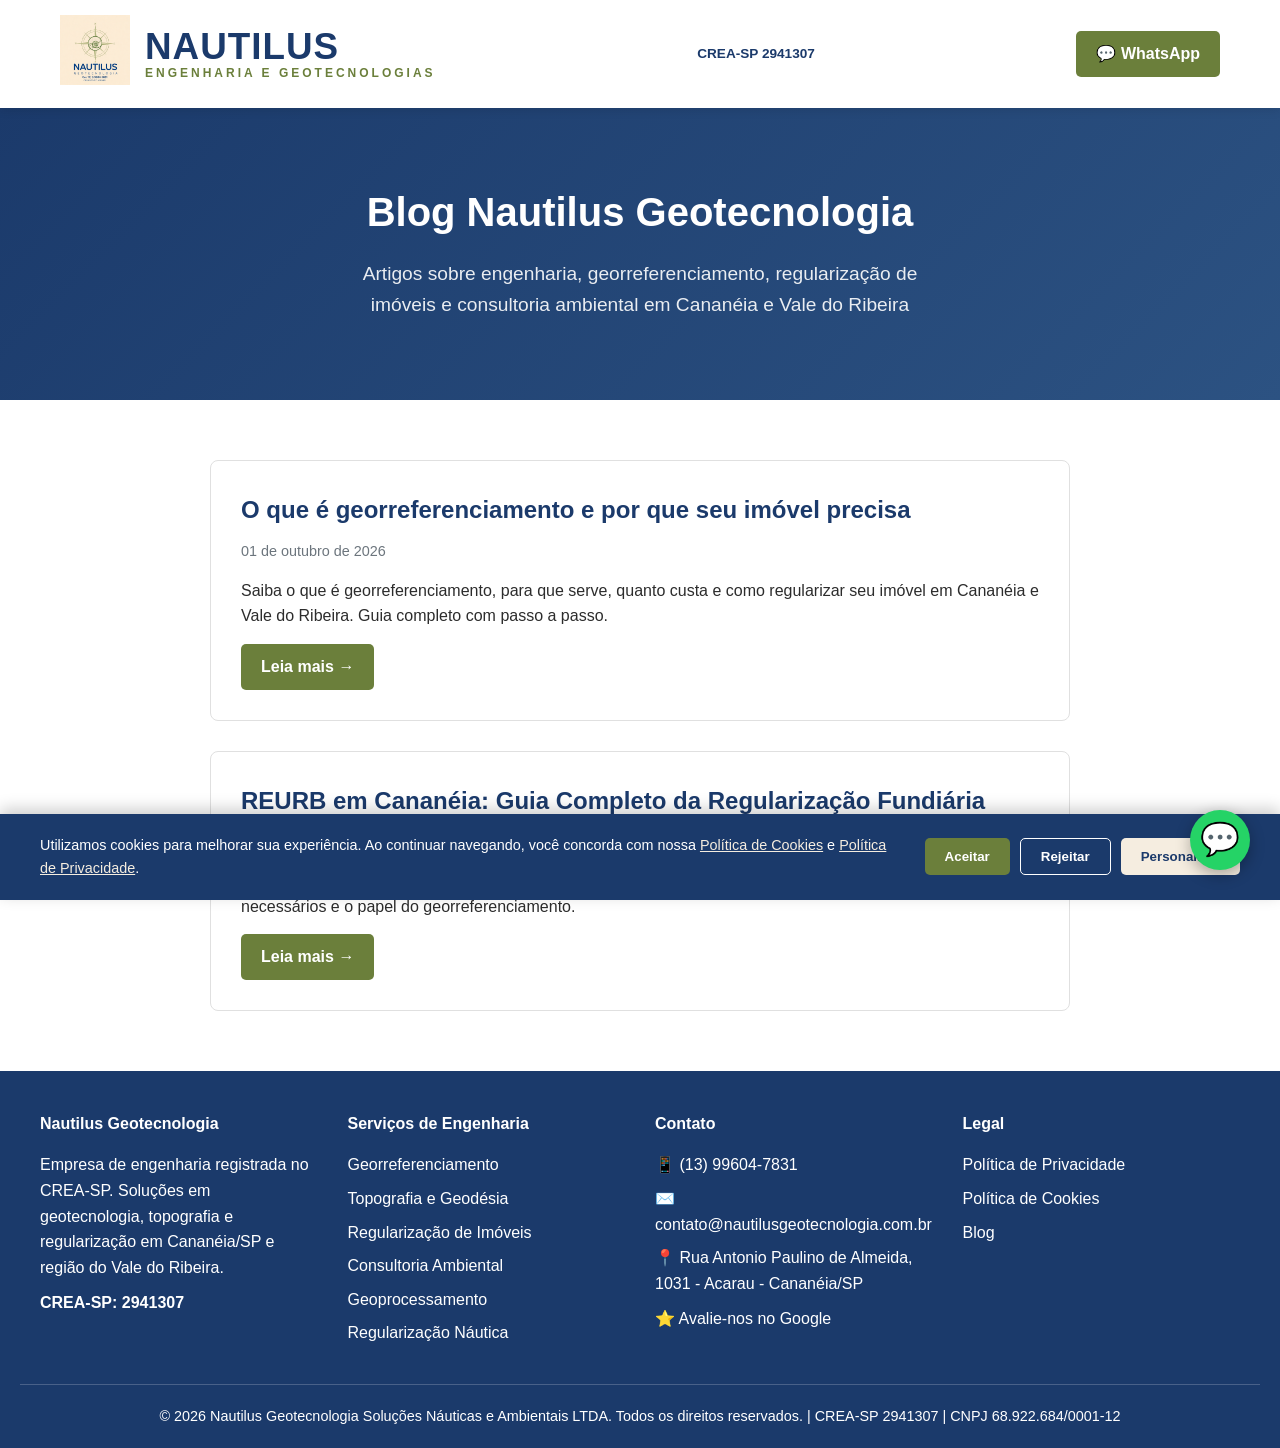
==== blog/index.html @ 3ab9cde8 "Update index.html" ====
<!DOCTYPE html>
<html lang="pt-BR">
<head>
    <meta charset="UTF-8">
    <meta name="viewport" content="width=device-width, initial-scale=1.0">
    <title>Blog | Nautilus Geotecnologia — Artigos sobre Engenharia e Geotecnologia</title>
    <meta name="description" content="Artigos sobre georreferenciamento, regularização de imóveis, topografia, engenharia ambiental e consultoria em Cananéia e Vale do Ribeira.">
    <meta name="keywords" content="blog geotecnologia, artigos engenharia, georreferenciamento, regularização de imóveis, topografia, Cananéia">
    
    <meta http-equiv="X-Content-Type-Options" content="nosniff">
    <meta name="referrer" content="strict-origin-when-cross-origin">
    <meta http-equiv="Content-Security-Policy" content="default-src 'self'; script-src 'self' 'unsafe-inline' 'unsafe-eval' https://cdn.jsdelivr.net https://script.google.com https://www.googletagmanager.com https://www.google.com https://www.google-analytics.com https://region1.google-analytics.com https://static.cloudflareinsights.com; connect-src 'self' https://script.google.com https://script.googleusercontent.com https://www.google-analytics.com https://www.google.com https://region1.google-analytics.com; style-src 'self' 'unsafe-inline' https://fonts.googleapis.com https://cdnjs.cloudflare.com; font-src 'self' https://fonts.gstatic.com https://cdnjs.cloudflare.com; img-src 'self' data: https:; frame-src https://www.google.com;">

    <meta property="og:type" content="website">
    <meta property="og:title" content="Blog | Nautilus Geotecnologia">
    <meta property="og:description" content="Artigos sobre engenharia, georreferenciamento, regularização de imóveis e consultoria ambiental.">
    <meta property="og:url" content="https://www.nautilusgeotecnologia.com.br/blog/">
    <meta property="og:image" content="https://www.nautilusgeotecnologia.com.br/logo.png">

    <meta name="twitter:card" content="summary_large_image">
    <meta name="twitter:title" content="Blog | Nautilus Geotecnologia">
    <meta name="twitter:description" content="Artigos sobre engenharia, georreferenciamento, regularização de imóveis e consultoria ambiental.">
    <meta name="twitter:image" content="https://www.nautilusgeotecnologia.com.br/logo.png">

    <link rel="canonical" href="https://www.nautilusgeotecnologia.com.br/blog/">
    <link rel="icon" type="image/png" href="/logo.png">

    <link rel="preconnect" href="https://fonts.googleapis.com">
    <link rel="preconnect" href="https://fonts.gstatic.com" crossorigin>
    <link href="https://fonts.googleapis.com/css2?family=Montserrat:wght@400;600;700;800&family=Open+Sans:wght@400;500;600&family=Playfair+Display:wght@400;600;700&display=swap" rel="stylesheet">

    <script async src="https://www.googletagmanager.com/gtag/js?id=G-JGMLBPJZ9C"></script>
    <script>
        window['ga-disable-G-JGMLBPJZ9C'] = true;
        window.dataLayer = window.dataLayer || [];
        function gtag(){dataLayer.push(arguments);}
        gtag('js', new Date());
        if (localStorage.getItem('lgpd_aceito') === 'true') {
            window['ga-disable-G-JGMLBPJZ9C'] = false;
            gtag('config', 'G-JGMLBPJZ9C');
        }
    </script>

    <link rel="stylesheet" href="/blog/style.css">
</head>
<body>

<header>
    <div class="container header-content">
        <div class="header-brand">
            <div class="logo">
                <a href="/"><img src="/logo.png" alt="Nautilus Geotecnologia - Empresa de Engenharia"></a>
            </div>
            <div class="header-brand-text">
                <span class="header-brand-name">NAUTILUS</span>
                <span class="header-brand-sub">ENGENHARIA E GEOTECNOLOGIAS</span>
            </div>
        </div>
        <div class="header-crea">CREA-SP 2941307</div>
        <a href="https://wa.me/5513996047831?text=Ol%C3%A1!%20Vim%20pelo%20site%20da%20Nautilus." class="btn-header" target="_blank" rel="noopener noreferrer">💬 WhatsApp</a>
    </div>
</header>

<section class="blog-hero">
    <h1>Blog Nautilus Geotecnologia</h1>
    <p>Artigos sobre engenharia, georreferenciamento, regularização de imóveis e consultoria ambiental em Cananéia e Vale do Ribeira</p>
</section>

<section class="blog-list">
    <article class="blog-card">
        <h2><a href="/blog/o-que-e-georreferenciamento.html">O que é georreferenciamento e por que seu imóvel precisa</a></h2>
        <time datetime="2026-10-01">01 de outubro de 2026</time>
        <p>Saiba o que é georreferenciamento, para que serve, quanto custa e como regularizar seu imóvel em Cananéia e Vale do Ribeira. Guia completo com passo a passo.</p>
        <a href="/blog/o-que-e-georreferenciamento.html" class="btn">Leia mais →</a>
    </article>
        <article class="blog-card">
        <h2><a href="/blog/reurb-regularizacao-fundiaria-cananeia.html">REURB em Cananéia: Guia Completo da Regularização Fundiária</a></h2>
        <time datetime="2026-10-02">02 de outubro de 2026</time>
        <p>Entenda o que é REURB, como funciona a regularização fundiária em Cananéia, quem tem direito, documentos necessários e o papel do georreferenciamento.</p>
        <a href="/blog/reurb-regularizacao-fundiaria-cananeia.html" class="btn">Leia mais →</a>
    </article>

</section>

<footer>
    <div class="footer-content">
        <div class="footer-col">
            <h4>Nautilus Geotecnologia</h4>
            <p>Empresa de engenharia registrada no CREA-SP. Soluções em geotecnologia, topografia e regularização em Cananéia/SP e região do Vale do Ribeira.</p>
            <p style="margin-top:10px;"><strong>CREA-SP: 2941307</strong></p>
        </div>
        <div class="footer-col">
            <h4>Serviços de Engenharia</h4>
            <a href="/#servicos">Georreferenciamento</a>
            <a href="/#servicos">Topografia e Geodésia</a>
            <a href="/#servicos">Regularização de Imóveis</a>
            <a href="/#servicos">Consultoria Ambiental</a>
            <a href="/#servicos">Geoprocessamento</a>
            <a href="/#servicos">Regularização Náutica</a>
        </div>
        <div class="footer-col">
            <h4>Contato</h4>
            <a href="https://wa.me/5513996047831" target="_blank" rel="noopener noreferrer">📱 (13) 99604-7831</a>
            <a href="mailto:contato@nautilusgeotecnologia.com.br">✉️ contato@nautilusgeotecnologia.com.br</a>
            <p>📍 Rua Antonio Paulino de Almeida, 1031 - Acarau - Cananéia/SP</p>
            <a href="https://g.page/r/CWhlUBIz4V2uEBM/review" target="_blank" rel="noopener noreferrer" style="margin-top:10px;">⭐ Avalie-nos no Google</a>
        </div>
        <div class="footer-col">
            <h4>Legal</h4>
            <a href="/politica-de-privacidade.html">Política de Privacidade</a>
            <a href="/politica-de-cookies.html">Política de Cookies</a>
            <a href="/blog/">Blog</a>
        </div>
    </div>
    <div class="footer-bottom">
        <p>&copy; 2026 Nautilus Geotecnologia Soluções Náuticas e Ambientais LTDA. Todos os direitos reservados. | CREA-SP 2941307 | CNPJ 68.922.684/0001-12</p>
    </div>
</footer>

<a href="https://wa.me/5513996047831?text=Ol%C3%A1!%20Vim%20pelo%20site." class="whatsapp-float" target="_blank" rel="noopener noreferrer" title="Fale conosco no WhatsApp">💬</a>

<div class="lgpd-banner" id="lgpdBanner">
    <div class="lgpd-content">
        <p>Utilizamos cookies para melhorar sua experiência. Ao continuar navegando, você concorda com nossa <a href="/politica-de-cookies.html" style="color:var(--bege-creme); text-decoration:underline;">Política de Cookies</a> e <a href="/politica-de-privacidade.html" style="color:var(--bege-creme); text-decoration:underline;">Política de Privacidade</a>.</p>
        <div class="lgpd-buttons">
            <button class="lgpd-btn aceitar" onclick="aceitarLGPD()">Aceitar</button>
            <button class="lgpd-btn rejeitar" onclick="rejeitarLGPD()">Rejeitar</button>
            <button class="lgpd-btn personalizar" onclick="personalizarLGPD()">Personalizar</button>
        </div>
    </div>
</div>

<script>
    function mostrarLGPD() {
        if (!localStorage.getItem('lgpd_aceito') && !localStorage.getItem('lgpd_rejeitado')) {
            document.getElementById('lgpdBanner').classList.add('show');
        }
    }
    function ativarAnalytics() {
        window['ga-disable-G-JGMLBPJZ9C'] = false;
        gtag('config', 'G-JGMLBPJZ9C');
    }
    function aceitarLGPD() {
        localStorage.setItem('lgpd_aceito', 'true');
        ativarAnalytics();
        document.getElementById('lgpdBanner').classList.remove('show');
    }
    function rejeitarLGPD() {
        localStorage.setItem('lgpd_rejeitado', 'true');
        document.getElementById('lgpdBanner').classList.remove('show');
    }
    function personalizarLGPD() {
        window.location.href = '/politica-de-cookies.html';
    }
    window.addEventListener('load', () => {
        mostrarLGPD();
        if (localStorage.getItem('lgpd_aceito') === 'true') ativarAnalytics();
    });
</script>

</body>
</html>
---- blog/style.css ----
/* ============================================
   BLOG - Nautilus Geotecnologia
   Estilos para páginas do blog
   ============================================ */

* { margin: 0; padding: 0; box-sizing: border-box; }

:root {
    --azul-marinho: #1B3A6B;
    --verde-oliva: #6B7F3B;
    --verde-oliva-hover: #5a6c32;
    --bege-creme: #F5EDE0;
    --branco: #FFFFFF;
    --texto-escuro: #2C2C2C;
    --cinza-medio: #6C757D;
}

html { overflow-x: hidden; }

body {
    font-family: 'Open Sans', sans-serif;
    color: var(--texto-escuro);
    line-height: 1.6;
    background: var(--branco);
    overflow-x: hidden;
    width: 100%;
    max-width: 100vw;
}

h1, h2, h3, h4 {
    font-family: 'Montserrat', sans-serif;
    font-weight: 700;
    color: var(--azul-marinho);
}

a { text-decoration: none; color: inherit; }

.container { max-width: 1200px; margin: 0 auto; padding: 0 20px; }

/* HEADER */

header {
    position: fixed; top: 0; left: 0; right: 0;
    background: var(--branco);
    box-shadow: 0 2px 10px rgba(0,0,0,0.1);
    z-index: 1000; padding: 15px 0;
}

.header-content { display: flex; justify-content: space-between; align-items: center; }

.header-brand { display: flex; align-items: center; gap: 15px; }

.logo img { height: 70px; }

.header-brand-text { display: flex; flex-direction: column; line-height: 1.1; }

.header-brand-name {
    font-family: 'Montserrat', sans-serif;
    font-weight: 900;
    font-size: 2.3rem;
    color: var(--azul-marinho);
    letter-spacing: 1px;
}

.header-brand-sub {
    font-family: 'Montserrat', sans-serif;
    font-weight: 600;
    font-size: 0.75rem;
    color: var(--verde-oliva);
    letter-spacing: 3px;
}

.header-crea { font-size: 0.85rem; color: var(--azul-marinho); font-weight: 600; }

.btn-header {
    background: var(--verde-oliva); color: var(--branco);
    padding: 10px 20px; border-radius: 5px; font-weight: 600;
    transition: all 0.3s; display: inline-flex; align-items: center; gap: 8px;
    white-space: nowrap;
}

.btn-header:hover { background: var(--verde-oliva-hover); transform: translateY(-2px); }

/* HERO DO BLOG */

.blog-hero {
    margin-top: 100px;
    background: linear-gradient(135deg, var(--azul-marinho) 0%, #2c5282 100%);
    color: var(--branco);
    padding: 80px 20px;
    text-align: center;
}

.blog-hero h1 { font-size: 2.5rem; margin-bottom: 15px; color: var(--branco); }

.blog-hero p { font-size: 1.2rem; opacity: 0.9; max-width: 600px; margin: 0 auto; }

/* LISTA DE ARTIGOS */

.blog-list { max-width: 900px; margin: 60px auto; padding: 0 20px; }

.blog-card {
    background: var(--branco);
    border: 1px solid #e0e0e0;
    border-radius: 8px;
    padding: 30px;
    margin-bottom: 30px;
    transition: box-shadow 0.3s ease;
}

.blog-card:hover { box-shadow: 0 4px 12px rgba(0, 0, 0, 0.1); }

.blog-card h2 { font-size: 1.5rem; margin-bottom: 10px; }

.blog-card h2 a { color: var(--azul-marinho); text-decoration: none; }

.blog-card h2 a:hover { color: #2c5282; text-decoration: underline; }

.blog-card time { display: block; color: var(--cinza-medio); font-size: 0.9rem; margin-bottom: 15px; }

.blog-card p { color: var(--texto-escuro); line-height: 1.6; margin-bottom: 15px; }

.blog-card .btn {
    display: inline-block;
    background: var(--verde-oliva);
    color: var(--branco);
    padding: 10px 20px;
    border-radius: 5px;
    text-decoration: none;
    font-weight: 600;
    transition: background 0.3s ease;
}

.blog-card .btn:hover { background: var(--verde-oliva-hover); }

/* ARTIGO INDIVIDUAL */

.article-container { max-width: 800px; margin: 120px auto 40px; padding: 0 20px; }

.article-header { margin-bottom: 40px; padding-bottom: 20px; border-bottom: 2px solid #e0e0e0; }

.article-header h1 { font-size: 2.2rem; color: var(--azul-marinho); margin-bottom: 15px; line-height: 1.3; }

.article-meta { display: flex; gap: 20px; color: var(--cinza-medio); font-size: 0.9rem; flex-wrap: wrap; }

.article-content { font-size: 1.1rem; line-height: 1.8; color: var(--texto-escuro); }

.article-content h2 {
    font-size: 1.6rem; color: var(--azul-marinho);
    margin-top: 40px; margin-bottom: 20px;
    padding-bottom: 10px; border-bottom: 1px solid #e0e0e0;
}

.article-content h3 { font-size: 1.3rem; color: #2c5282; margin-top: 30px; margin-bottom: 15px; }

.article-content p { margin-bottom: 20px; }

.article-content ul, .article-content ol { margin-bottom: 20px; padding-left: 30px; }

.article-content li { margin-bottom: 10px; }

.article-content table { width: 100%; border-collapse: collapse; margin: 20px 0; }

.article-content table th, .article-content table td { border: 1px solid #e0e0e0; padding: 12px; text-align: left; }

.article-content table th { background: var(--azul-marinho); color: var(--branco); }

.article-content blockquote {
    border-left: 4px solid var(--azul-marinho);
    padding: 15px 20px; margin: 20px 0;
    background: #f5f5f5; font-style: italic;
}

/* CTA DO ARTIGO */

.article-cta {
    background: linear-gradient(135deg, var(--azul-marinho) 0%, #2c5282 100%);
    color: var(--branco); padding: 40px; border-radius: 8px;
    text-align: center; margin: 40px 0;
}

.article-cta h3 { font-size: 1.5rem; margin-bottom: 15px; color: var(--branco); }

.article-cta p { margin-bottom: 20px; opacity: 0.9; }

.article-cta .btn {
    display: inline-block; background: var(--branco); color: var(--azul-marinho);
    padding: 12px 30px; border-radius: 5px; text-decoration: none;
    font-weight: 700; transition: transform 0.3s ease;
}

.article-cta .btn:hover { transform: scale(1.05); }

/* AUTOR DO ARTIGO */

.article-author {
    display: flex; align-items: center; gap: 15px;
    padding: 20px; background: #f5f5f5; border-radius: 8px; margin: 40px 0;
}

.article-author img { width: 60px; height: 60px; border-radius: 50%; }

.article-author-info { font-size: 0.9rem; color: var(--cinza-medio); }

.article-author-info strong { display: block; color: var(--texto-escuro); font-size: 1rem; }

/* FOOTER */

footer { background: var(--azul-marinho); color: var(--branco); padding: 40px 20px 20px; }

.footer-content {
    max-width: 1200px; margin: 0 auto;
    display: grid; grid-template-columns: repeat(auto-fit, minmax(250px, 1fr));
    gap: 30px; margin-bottom: 30px;
}

.footer-col h4 { color: var(--branco); margin-bottom: 1rem; }

.footer-col a { display: block; margin-bottom: 0.5rem; transition: color 0.3s; }

.footer-col a:hover { color: var(--bege-creme); }

.footer-bottom {
    text-align: center; padding-top: 20px;
    border-top: 1px solid rgba(255,255,255,0.2); font-size: 0.9rem;
}

/* WHATSAPP FLOAT */

.whatsapp-float {
    position: fixed; bottom: 30px; right: 30px;
    background: #25D366; color: var(--branco);
    width: 60px; height: 60px; border-radius: 50%;
    display: flex; align-items: center; justify-content: center;
    font-size: 2rem; box-shadow: 0 5px 15px rgba(0,0,0,0.3);
    z-index: 999; transition: all 0.3s;
}

.whatsapp-float:hover { transform: scale(1.1); }

/* LGPD BANNER */

.lgpd-banner {
    position: fixed; bottom: 0; left: 0; right: 0;
    background: var(--azul-marinho); color: var(--branco);
    padding: 20px; z-index: 998; display: none;
    box-shadow: 0 -5px 15px rgba(0,0,0,0.2);
}

.lgpd-banner.show { display: block; }

.lgpd-content {
    max-width: 1200px; margin: 0 auto;
    display: flex; justify-content: space-between;
    align-items: center; gap: 20px; flex-wrap: wrap;
}

.lgpd-content p { flex: 1; margin: 0; font-size: 0.9rem; }

.lgpd-buttons { display: flex; gap: 10px; flex-wrap: wrap; }

.lgpd-btn {
    padding: 10px 20px; border: none; border-radius: 5px;
    font-weight: 600; cursor: pointer; transition: all 0.3s;
}

.lgpd-btn.aceitar { background: var(--verde-oliva); color: var(--branco); }

.lgpd-btn.rejeitar { background: transparent; color: var(--branco); border: 1px solid var(--branco); }

.lgpd-btn.personalizar { background: var(--bege-creme); color: var(--azul-marinho); }

/* RESPONSIVO */

@media (max-width: 768px) {
    .header-crea { display: none; }
    .header-brand-name { font-size: 1rem; }
    .header-brand-sub { font-size: 0.65rem; }
    header { padding: 10px 0; }
    .logo img { height: 40px; }
    .btn-header { padding: 8px 14px; font-size: 0.85rem; }
    .blog-hero { margin-top: 70px; padding: 50px 15px; }
    .blog-hero h1 { font-size: 1.8rem; }
    .blog-card { padding: 20px; }
    .article-container { margin-top: 90px; }
    .article-header h1 { font-size: 1.6rem; }
    .article-content { font-size: 1rem; }
    .article-meta { flex-direction: column; gap: 5px; }
    .article-cta { padding: 25px 15px; }
    .footer-content { grid-template-columns: 1fr; }
    .whatsapp-float { width: 55px; height: 55px; bottom: 20px; right: 20px; font-size: 1.7rem; }
    .lgpd-content { flex-direction: column; text-align: center; }
    .lgpd-content p { font-size: 0.85rem; }
    .lgpd-buttons { justify-content: center; width: 100%; }
    .lgpd-btn { padding: 8px 16px; font-size: 0.85rem; }
}
/* ============================================
   SEÇÃO BLOG NA HOME
   ============================================ */

.blog-section {
    padding: 80px 20px;
    background: var(--bege-creme);
}

.blog-section .section-title {
    text-align: center;
    margin-bottom: 10px;
}

.blog-section .section-subtitle {
    text-align: center;
    color: var(--cinza-medio);
    font-size: 1.1rem;
    margin-bottom: 50px;
}

.blog-grid {
    display: grid;
    grid-template-columns: repeat(auto-fit, minmax(300px, 1fr));
    gap: 30px;
    max-width: 1200px;
    margin: 0 auto;
}

.blog-card-home {
    background: var(--branco);
    border-radius: 8px;
    overflow: hidden;
    box-shadow: 0 2px 8px rgba(0,0,0,0.1);
    transition: transform 0.3s, box-shadow 0.3s;
}

.blog-card-home:hover {
    transform: translateY(-5px);
    box-shadow: 0 4px 16px rgba(0,0,0,0.15);
}

.blog-card-content {
    padding: 30px;
}

.blog-card-content time {
    display: block;
    color: var(--cinza-medio);
    font-size: 0.85rem;
    margin-bottom: 10px;
}

.blog-card-content h3 {
    font-size: 1.3rem;
    margin-bottom: 15px;
    line-height: 1.3;
}

.blog-card-content h3 a {
    color: var(--azul-marinho);
    text-decoration: none;
    transition: color 0.3s;
}

.blog-card-content h3 a:hover {
    color: var(--verde-oliva);
}

.blog-card-content p {
    color: var(--texto-escuro);
    line-height: 1.6;
    margin-bottom: 20px;
}

.btn-blog {
    display: inline-block;
    color: var(--verde-oliva);
    font-weight: 600;
    text-decoration: none;
    transition: color 0.3s;
}

.btn-blog:hover {
    color: var(--verde-oliva-hover);
}

.blog-cta {
    text-align: center;
    margin-top: 40px;
}

.btn-blog-all {
    display: inline-block;
    background: var(--verde-oliva);
    color: var(--branco);
    padding: 12px 30px;
    border-radius: 5px;
    text-decoration: none;
    font-weight: 600;
    transition: background 0.3s;
}

.btn-blog-all:hover {
    background: var(--verde-oliva-hover);
}

@media (max-width: 768px) {
    .blog-section {
        padding: 50px 15px;
    }
    
    .blog-grid {
        grid-template-columns: 1fr;
    }
    
    .blog-card-content {
        padding: 20px;
    }
    
    .blog-card-content h3 {
        font-size: 1.1rem;
    }
}
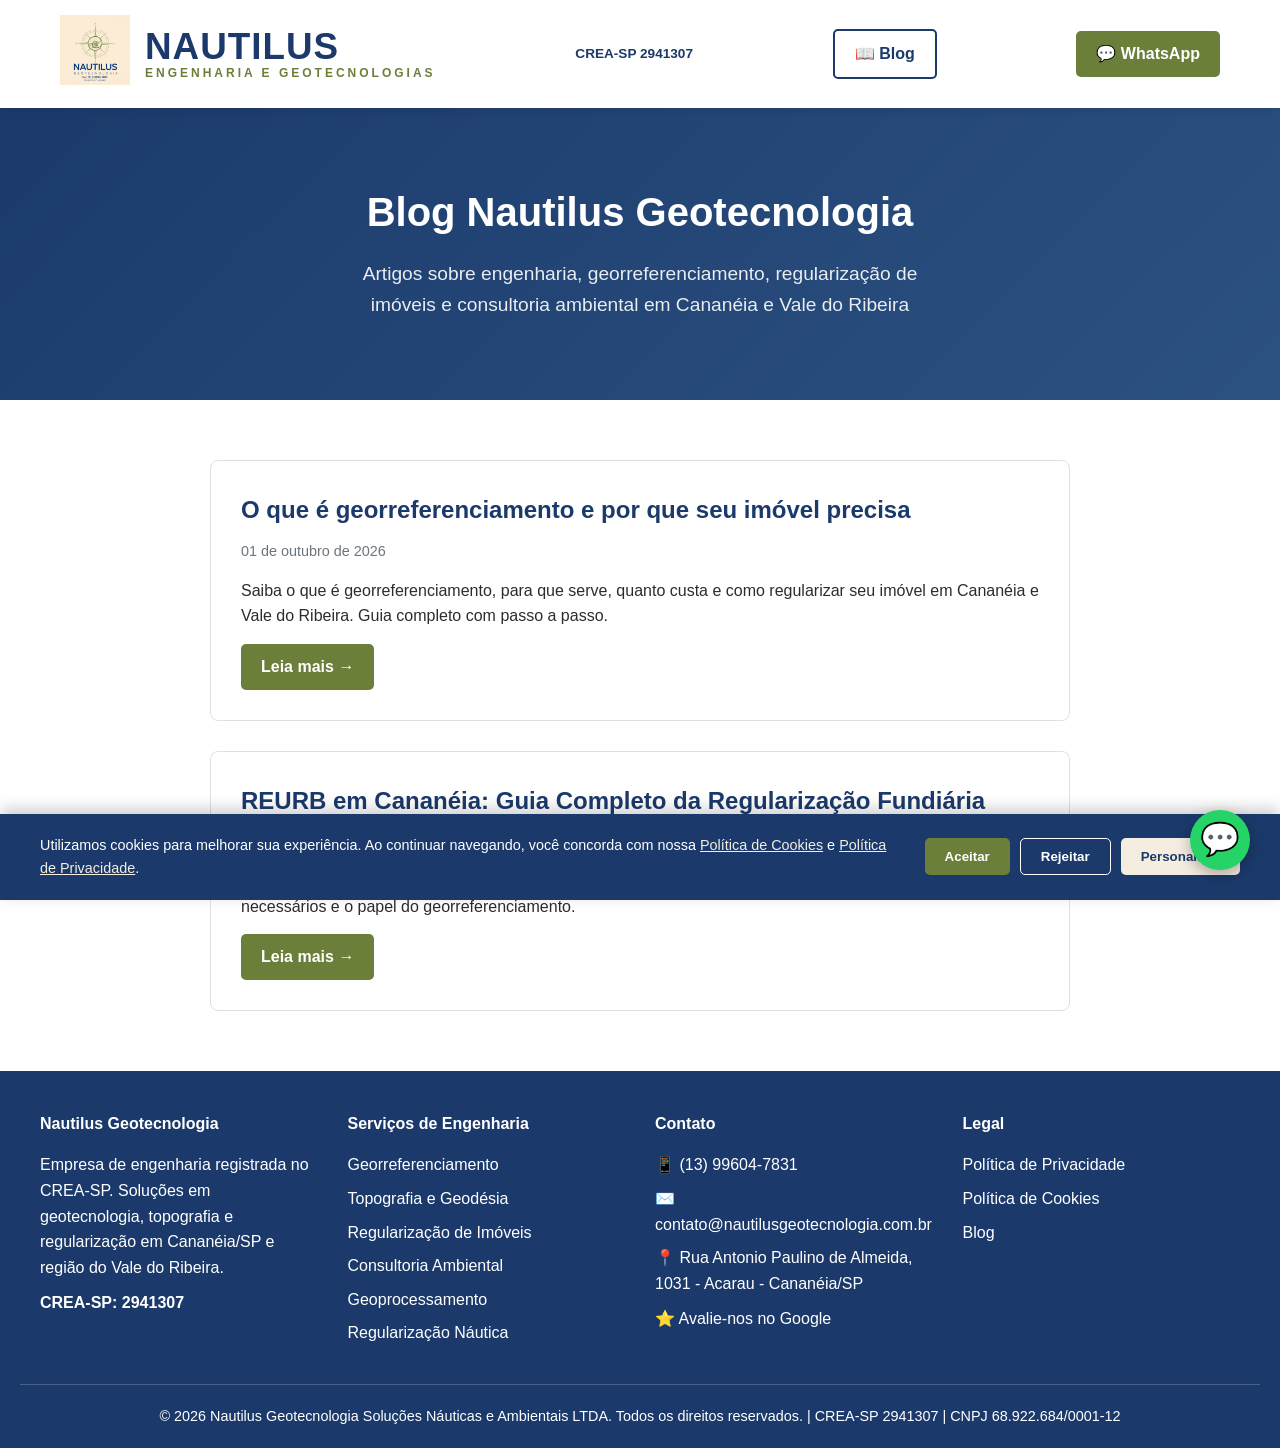
==== commit 7de5eb16: "Update index.html" ====
--- a/blog/index.html
+++ b/blog/index.html
@@ -56,7 +56,8 @@
                 <span class="header-brand-sub">ENGENHARIA E GEOTECNOLOGIAS</span>
             </div>
         </div>
-        <div class="header-crea">CREA-SP 2941307</div>
+                <div class="header-crea">CREA-SP 2941307</div>
+        <a href="/blog/" class="btn-header" style="background: transparent; color: var(--azul-marinho); border: 2px solid var(--azul-marinho);">📖 Blog</a>
         <a href="https://wa.me/5513996047831?text=Ol%C3%A1!%20Vim%20pelo%20site%20da%20Nautilus." class="btn-header" target="_blank" rel="noopener noreferrer">💬 WhatsApp</a>
     </div>
 </header>
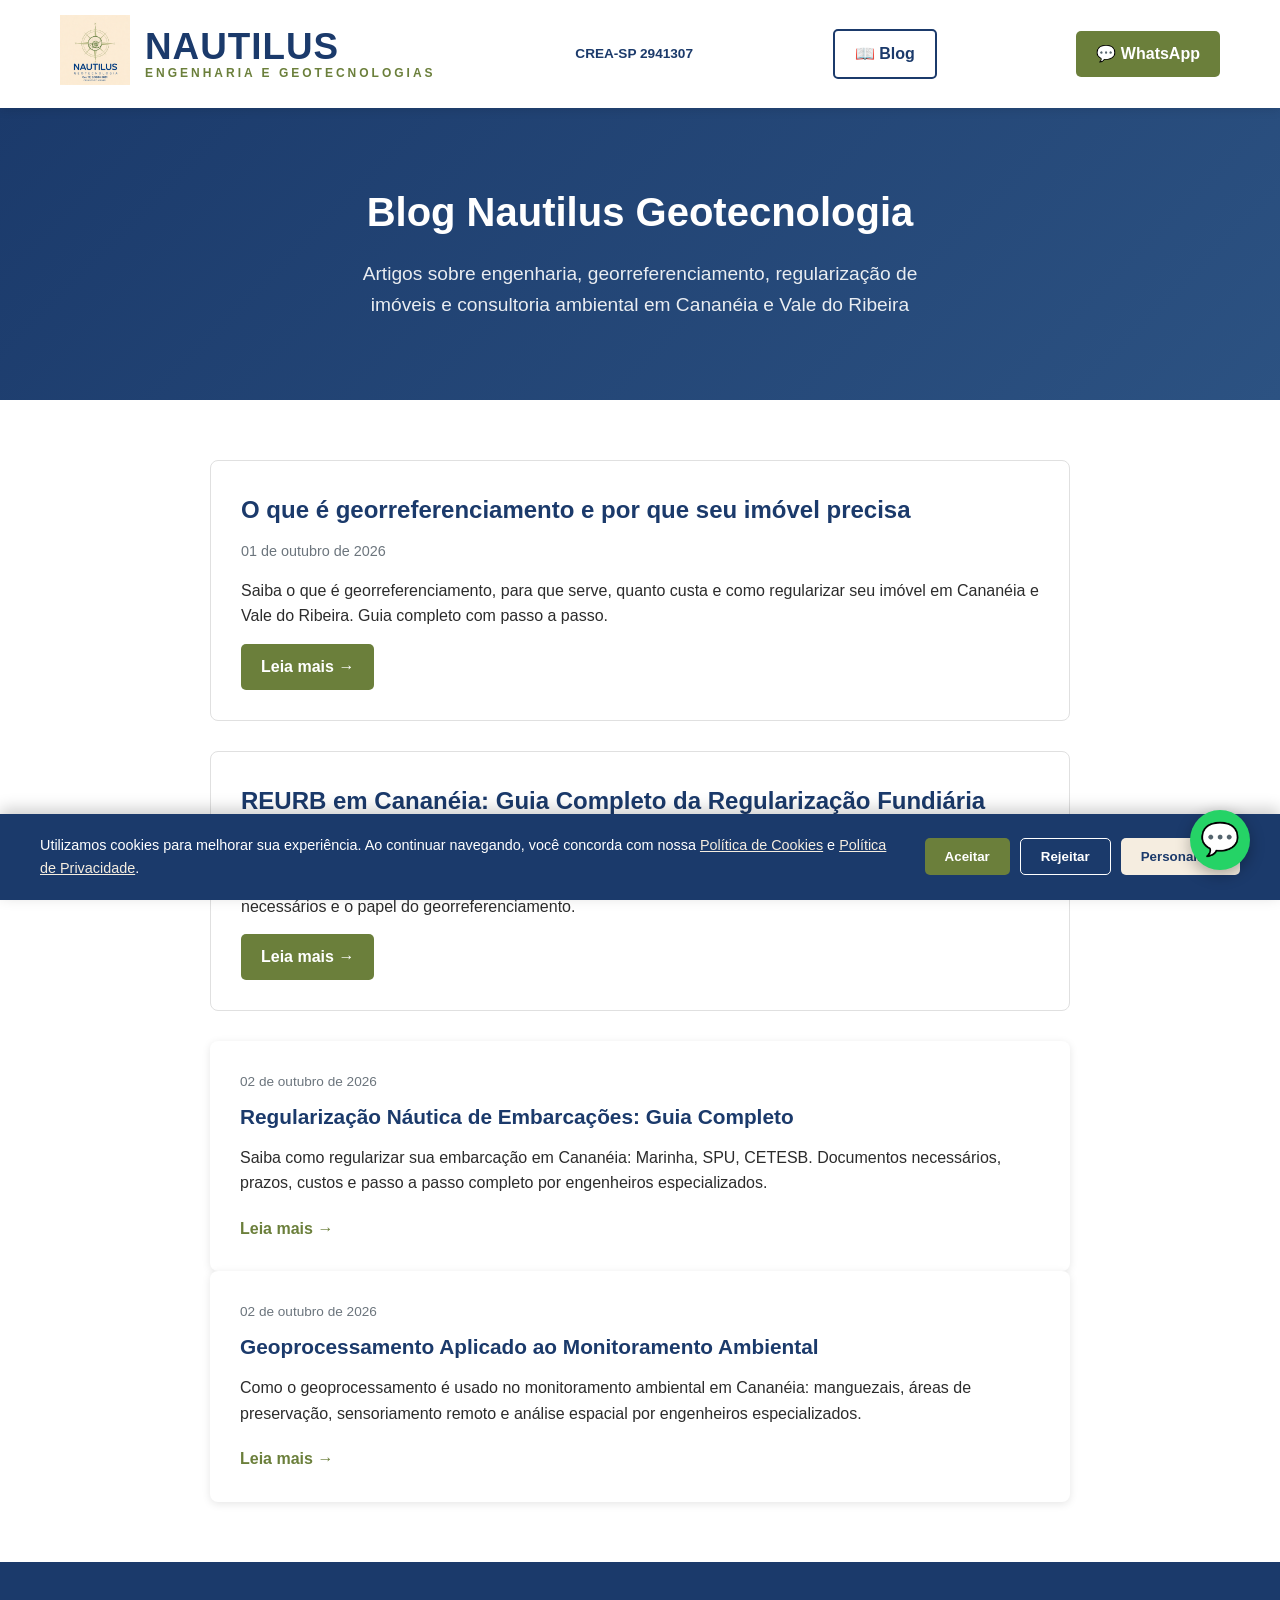
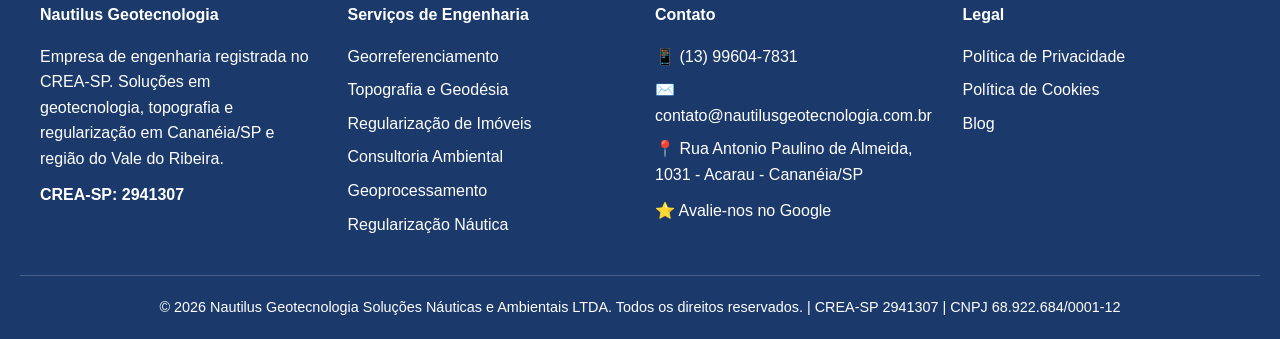
==== commit 0e9fee1e: "Update index.html" ====
--- a/blog/index.html
+++ b/blog/index.html
@@ -41,7 +41,7 @@
         }
     </script>
 
-    <link rel="stylesheet" href="/blog/style.css">
+        <link rel="stylesheet" href="style.css?v=20261002">
 </head>
 <body>
 
@@ -80,6 +80,23 @@
         <p>Entenda o que é REURB, como funciona a regularização fundiária em Cananéia, quem tem direito, documentos necessários e o papel do georreferenciamento.</p>
         <a href="/blog/reurb-regularizacao-fundiaria-cananeia.html" class="btn">Leia mais →</a>
     </article>
+                <article class="blog-card-home">
+            <div class="blog-card-content">
+                <time datetime="2026-10-02">02 de outubro de 2026</time>
+                <h3><a href="/blog/regularizacao-nautica-embarcacoes.html">Regularização Náutica de Embarcações: Guia Completo</a></h3>
+                <p>Saiba como regularizar sua embarcação em Cananéia: Marinha, SPU, CETESB. Documentos necessários, prazos, custos e passo a passo completo por engenheiros especializados.</p>
+                <a href="/blog/regularizacao-nautica-embarcacoes.html" class="btn-blog">Leia mais →</a>
+            </div>
+        </article>
+
+        <article class="blog-card-home">
+            <div class="blog-card-content">
+                <time datetime="2026-10-02">02 de outubro de 2026</time>
+                <h3><a href="/blog/geoprocessamento-monitoramento-ambiental.html">Geoprocessamento Aplicado ao Monitoramento Ambiental</a></h3>
+                <p>Como o geoprocessamento é usado no monitoramento ambiental em Cananéia: manguezais, áreas de preservação, sensoriamento remoto e análise espacial por engenheiros especializados.</p>
+                <a href="/blog/geoprocessamento-monitoramento-ambiental.html" class="btn-blog">Leia mais →</a>
+            </div>
+        </article>
 
 </section>
 
--- a/blog/style.css
+++ b/blog/style.css
@@ -31,6 +31,8 @@
     font-family: 'Montserrat', sans-serif;
     font-weight: 700;
     color: var(--azul-marinho);
+    word-wrap: break-word;
+    overflow-wrap: break-word;
 }
 
 a { text-decoration: none; color: inherit; }
@@ -46,7 +48,14 @@
     z-index: 1000; padding: 15px 0;
 }
 
-.header-content { display: flex; justify-content: space-between; align-items: center; }
+.header-content { 
+    display: flex; 
+    justify-content: space-between; 
+    align-items: center;
+    max-width: 1200px;
+    margin: 0 auto;
+    padding: 0 20px;
+}
 
 .header-brand { display: flex; align-items: center; gap: 15px; }
 
@@ -91,7 +100,13 @@
     text-align: center;
 }
 
-.blog-hero h1 { font-size: 2.5rem; margin-bottom: 15px; color: var(--branco); }
+.blog-hero h1 { 
+    font-size: 2.5rem; 
+    margin-bottom: 15px; 
+    color: var(--branco);
+    word-wrap: break-word;
+    overflow-wrap: break-word;
+}
 
 .blog-hero p { font-size: 1.2rem; opacity: 0.9; max-width: 600px; margin: 0 auto; }
 
@@ -110,7 +125,12 @@
 
 .blog-card:hover { box-shadow: 0 4px 12px rgba(0, 0, 0, 0.1); }
 
-.blog-card h2 { font-size: 1.5rem; margin-bottom: 10px; }
+.blog-card h2 { 
+    font-size: 1.5rem; 
+    margin-bottom: 10px;
+    word-wrap: break-word;
+    overflow-wrap: break-word;
+}
 
 .blog-card h2 a { color: var(--azul-marinho); text-decoration: none; }
 
@@ -135,23 +155,62 @@
 
 /* ARTIGO INDIVIDUAL */
 
-.article-container { max-width: 800px; margin: 120px auto 40px; padding: 0 20px; }
-
-.article-header { margin-bottom: 40px; padding-bottom: 20px; border-bottom: 2px solid #e0e0e0; }
-
-.article-header h1 { font-size: 2.2rem; color: var(--azul-marinho); margin-bottom: 15px; line-height: 1.3; }
-
-.article-meta { display: flex; gap: 20px; color: var(--cinza-medio); font-size: 0.9rem; flex-wrap: wrap; }
-
-.article-content { font-size: 1.1rem; line-height: 1.8; color: var(--texto-escuro); }
+.article-container { 
+    max-width: 800px; 
+    margin: 120px auto 40px; 
+    padding: 0 20px;
+    width: 100%;
+}
+
+.article-header { 
+    margin-bottom: 40px; 
+    padding-bottom: 20px; 
+    border-bottom: 2px solid #e0e0e0; 
+    text-align: center; 
+}
+
+.article-header h1 { 
+    font-size: 2.2rem; 
+    color: var(--azul-marinho); 
+    margin-bottom: 15px; 
+    line-height: 1.3;
+    word-wrap: break-word;
+    overflow-wrap: break-word;
+}
+
+.article-meta { 
+    display: flex; 
+    gap: 20px; 
+    color: var(--cinza-medio); 
+    font-size: 0.9rem; 
+    flex-wrap: wrap; 
+    justify-content: center;
+    align-items: center;
+    text-align: center;
+}
+
+.article-content { 
+    font-size: 1.1rem; 
+    line-height: 1.8; 
+    color: var(--texto-escuro);
+    word-wrap: break-word;
+    overflow-wrap: break-word;
+}
 
 .article-content h2 {
     font-size: 1.6rem; color: var(--azul-marinho);
     margin-top: 40px; margin-bottom: 20px;
     padding-bottom: 10px; border-bottom: 1px solid #e0e0e0;
-}
-
-.article-content h3 { font-size: 1.3rem; color: #2c5282; margin-top: 30px; margin-bottom: 15px; }
+    word-wrap: break-word;
+    overflow-wrap: break-word;
+}
+
+.article-content h3 { 
+    font-size: 1.3rem; color: #2c5282; 
+    margin-top: 30px; margin-bottom: 15px;
+    word-wrap: break-word;
+    overflow-wrap: break-word;
+}
 
 .article-content p { margin-bottom: 20px; }
 
@@ -159,9 +218,24 @@
 
 .article-content li { margin-bottom: 10px; }
 
-.article-content table { width: 100%; border-collapse: collapse; margin: 20px 0; }
-
-.article-content table th, .article-content table td { border: 1px solid #e0e0e0; padding: 12px; text-align: left; }
+.article-content table { 
+    width: 100%; 
+    border-collapse: collapse; 
+    margin: 20px 0;
+    display: block;
+    overflow-x: auto;
+    -webkit-overflow-scrolling: touch;
+}
+
+.article-content table thead { display: table; width: 100%; }
+.article-content table tbody { display: table; width: 100%; }
+.article-content table tr { display: table-row; }
+.article-content table th, .article-content table td { 
+    display: table-cell;
+    border: 1px solid #e0e0e0; 
+    padding: 12px; 
+    text-align: left;
+}
 
 .article-content table th { background: var(--azul-marinho); color: var(--branco); }
 
@@ -171,6 +245,14 @@
     background: #f5f5f5; font-style: italic;
 }
 
+.article-content img { 
+    max-width: 100%; 
+    height: auto; 
+    border-radius: 8px; 
+    margin: 20px 0;
+    display: block;
+}
+
 /* CTA DO ARTIGO */
 
 .article-cta {
@@ -179,7 +261,13 @@
     text-align: center; margin: 40px 0;
 }
 
-.article-cta h3 { font-size: 1.5rem; margin-bottom: 15px; color: var(--branco); }
+.article-cta h3 { 
+    font-size: 1.5rem; 
+    margin-bottom: 15px; 
+    color: var(--branco);
+    word-wrap: break-word;
+    overflow-wrap: break-word;
+}
 
 .article-cta p { margin-bottom: 20px; opacity: 0.9; }
 
@@ -270,33 +358,7 @@
 
 .lgpd-btn.personalizar { background: var(--bege-creme); color: var(--azul-marinho); }
 
-/* RESPONSIVO */
-
-@media (max-width: 768px) {
-    .header-crea { display: none; }
-    .header-brand-name { font-size: 1rem; }
-    .header-brand-sub { font-size: 0.65rem; }
-    header { padding: 10px 0; }
-    .logo img { height: 40px; }
-    .btn-header { padding: 8px 14px; font-size: 0.85rem; }
-    .blog-hero { margin-top: 70px; padding: 50px 15px; }
-    .blog-hero h1 { font-size: 1.8rem; }
-    .blog-card { padding: 20px; }
-    .article-container { margin-top: 90px; }
-    .article-header h1 { font-size: 1.6rem; }
-    .article-content { font-size: 1rem; }
-    .article-meta { flex-direction: column; gap: 5px; }
-    .article-cta { padding: 25px 15px; }
-    .footer-content { grid-template-columns: 1fr; }
-    .whatsapp-float { width: 55px; height: 55px; bottom: 20px; right: 20px; font-size: 1.7rem; }
-    .lgpd-content { flex-direction: column; text-align: center; }
-    .lgpd-content p { font-size: 0.85rem; }
-    .lgpd-buttons { justify-content: center; width: 100%; }
-    .lgpd-btn { padding: 8px 16px; font-size: 0.85rem; }
-}
-/* ============================================
-   SEÇÃO BLOG NA HOME
-   ============================================ */
+/* SEÇÃO BLOG NA HOME */
 
 .blog-section {
     padding: 80px 20px;
@@ -401,21 +463,140 @@
     background: var(--verde-oliva-hover);
 }
 
+/* ============================================
+   RESPONSIVO - MOBILE
+   ============================================ */
+
 @media (max-width: 768px) {
-    .blog-section {
-        padding: 50px 15px;
+    /* Header */
+    .header-crea { display: none; }
+    .header-brand-name { font-size: 1rem; }
+    .header-brand-sub { font-size: 0.65rem; }
+    header { padding: 10px 0; }
+    .logo img { height: 40px; }
+    .btn-header { padding: 8px 14px; font-size: 0.85rem; }
+    .header-content { padding: 0 15px; }
+    
+    /* Blog Hero */
+    .blog-hero { margin-top: 70px; padding: 40px 15px; }
+    .blog-hero h1 { font-size: 1.8rem; }
+    .blog-hero p { font-size: 1rem; }
+    
+    /* Blog List */
+    .blog-list { padding: 0 15px; margin: 30px auto; }
+    .blog-card { padding: 20px; margin-bottom: 20px; }
+    .blog-card h2 { font-size: 1.3rem; }
+    .blog-card p { font-size: 0.95rem; }
+    
+    /* Article Container */
+    .article-container { 
+        margin-top: 80px; 
+        padding: 0 15px;
+        width: 100%;
     }
     
-    .blog-grid {
-        grid-template-columns: 1fr;
+    /* Article Header */
+    .article-header { margin-bottom: 25px; padding-bottom: 15px; }
+    .article-header h1 { font-size: 1.5rem; line-height: 1.4; }
+    
+    /* Article Meta */
+    .article-meta { 
+        flex-direction: column; 
+        gap: 8px;
+        align-items: center;
+        text-align: center;
+        font-size: 0.85rem;
     }
     
-    .blog-card-content {
-        padding: 20px;
+    /* Article Content */
+    .article-content { font-size: 1rem; line-height: 1.7; }
+    .article-content h2 { font-size: 1.3rem; margin-top: 25px; margin-bottom: 15px; }
+    .article-content h3 { font-size: 1.15rem; margin-top: 20px; margin-bottom: 12px; }
+    .article-content p { margin-bottom: 15px; font-size: 0.95rem; }
+    .article-content ul, .article-content ol { padding-left: 20px; margin-bottom: 15px; }
+    .article-content li { margin-bottom: 8px; font-size: 0.95rem; }
+    
+    /* Tabelas - RESPONSIVAS COM SCROLL */
+    .article-content table { 
+        display: block;
+        overflow-x: auto;
+        -webkit-overflow-scrolling: touch;
+        margin: 15px 0;
     }
-    
-    .blog-card-content h3 {
-        font-size: 1.1rem;
+    .article-content table thead { display: table; width: 100%; table-layout: fixed; }
+    .article-content table tbody { display: table; width: 100%; table-layout: fixed; }
+    .article-content table tr { display: table-row; }
+    .article-content table th, 
+    .article-content table td { 
+        display: table-cell;
+        padding: 8px 6px; 
+        font-size: 0.85rem;
     }
-}
-
+    
+    /* Blockquote */
+    .article-content blockquote { 
+        padding: 12px 15px; 
+        margin: 15px 0;
+        font-size: 0.95rem;
+        border-left-width: 3px;
+    }
+    
+    /* Article CTA */
+    .article-cta { padding: 25px 15px; margin: 25px 0; }
+    .article-cta h3 { font-size: 1.2rem; margin-bottom: 12px; }
+    .article-cta p { font-size: 0.9rem; margin-bottom: 15px; }
+    .article-cta .btn { padding: 10px 25px; font-size: 0.9rem; }
+    
+    /* Article Author */
+    .article-author { 
+        flex-direction: column; 
+        text-align: center;
+        padding: 15px;
+        margin: 25px 0;
+    }
+    .article-author img { width: 50px; height: 50px; }
+    .article-author-info { font-size: 0.85rem; }
+    
+    /* Footer */
+    .footer-content { grid-template-columns: 1fr; gap: 20px; }
+    .footer-col h4 { font-size: 1.1rem; }
+    .footer-col a { font-size: 0.9rem; }
+    .footer-bottom { font-size: 0.8rem; padding: 15px 10px; }
+    footer { padding: 30px 15px 15px; }
+    
+    /* WhatsApp Float */
+    .whatsapp-float { width: 50px; height: 50px; bottom: 15px; right: 15px; font-size: 1.5rem; }
+    
+    /* LGPD Banner */
+    .lgpd-banner { padding: 15px; }
+    .lgpd-content { flex-direction: column; text-align: center; gap: 15px; }
+    .lgpd-content p { font-size: 0.8rem; }
+    .lgpd-buttons { justify-content: center; width: 100%; }
+    .lgpd-btn { padding: 8px 16px; font-size: 0.8rem; }
+    
+    /* Blog Section Home */
+    .blog-section { padding: 40px 15px; }
+    .blog-grid { grid-template-columns: 1fr; gap: 15px; }
+    .blog-card-home { margin-bottom: 15px; }
+    .blog-card-content { padding: 20px; }
+    .blog-card-content h3 { font-size: 1.1rem; }
+    .blog-card-content p { font-size: 0.9rem; }
+    .blog-card-content time { font-size: 0.8rem; }
+    .blog-cta { margin-top: 25px; }
+    .btn-blog-all { padding: 10px 25px; font-size: 0.9rem; }
+}
+
+@media (max-width: 480px) {
+    /* Telas muito pequenas */
+    .article-container { padding: 0 12px; }
+    .article-header h1 { font-size: 1.3rem; }
+    .article-content h2 { font-size: 1.2rem; }
+    .article-content h3 { font-size: 1.05rem; }
+    .article-content p { font-size: 0.9rem; }
+    .blog-hero h1 { font-size: 1.5rem; }
+    .blog-hero p { font-size: 0.9rem; }
+    .blog-card h2 { font-size: 1.15rem; }
+    .blog-card-content { padding: 15px; }
+    .article-cta { padding: 20px 12px; }
+    .article-cta h3 { font-size: 1.1rem; }
+}
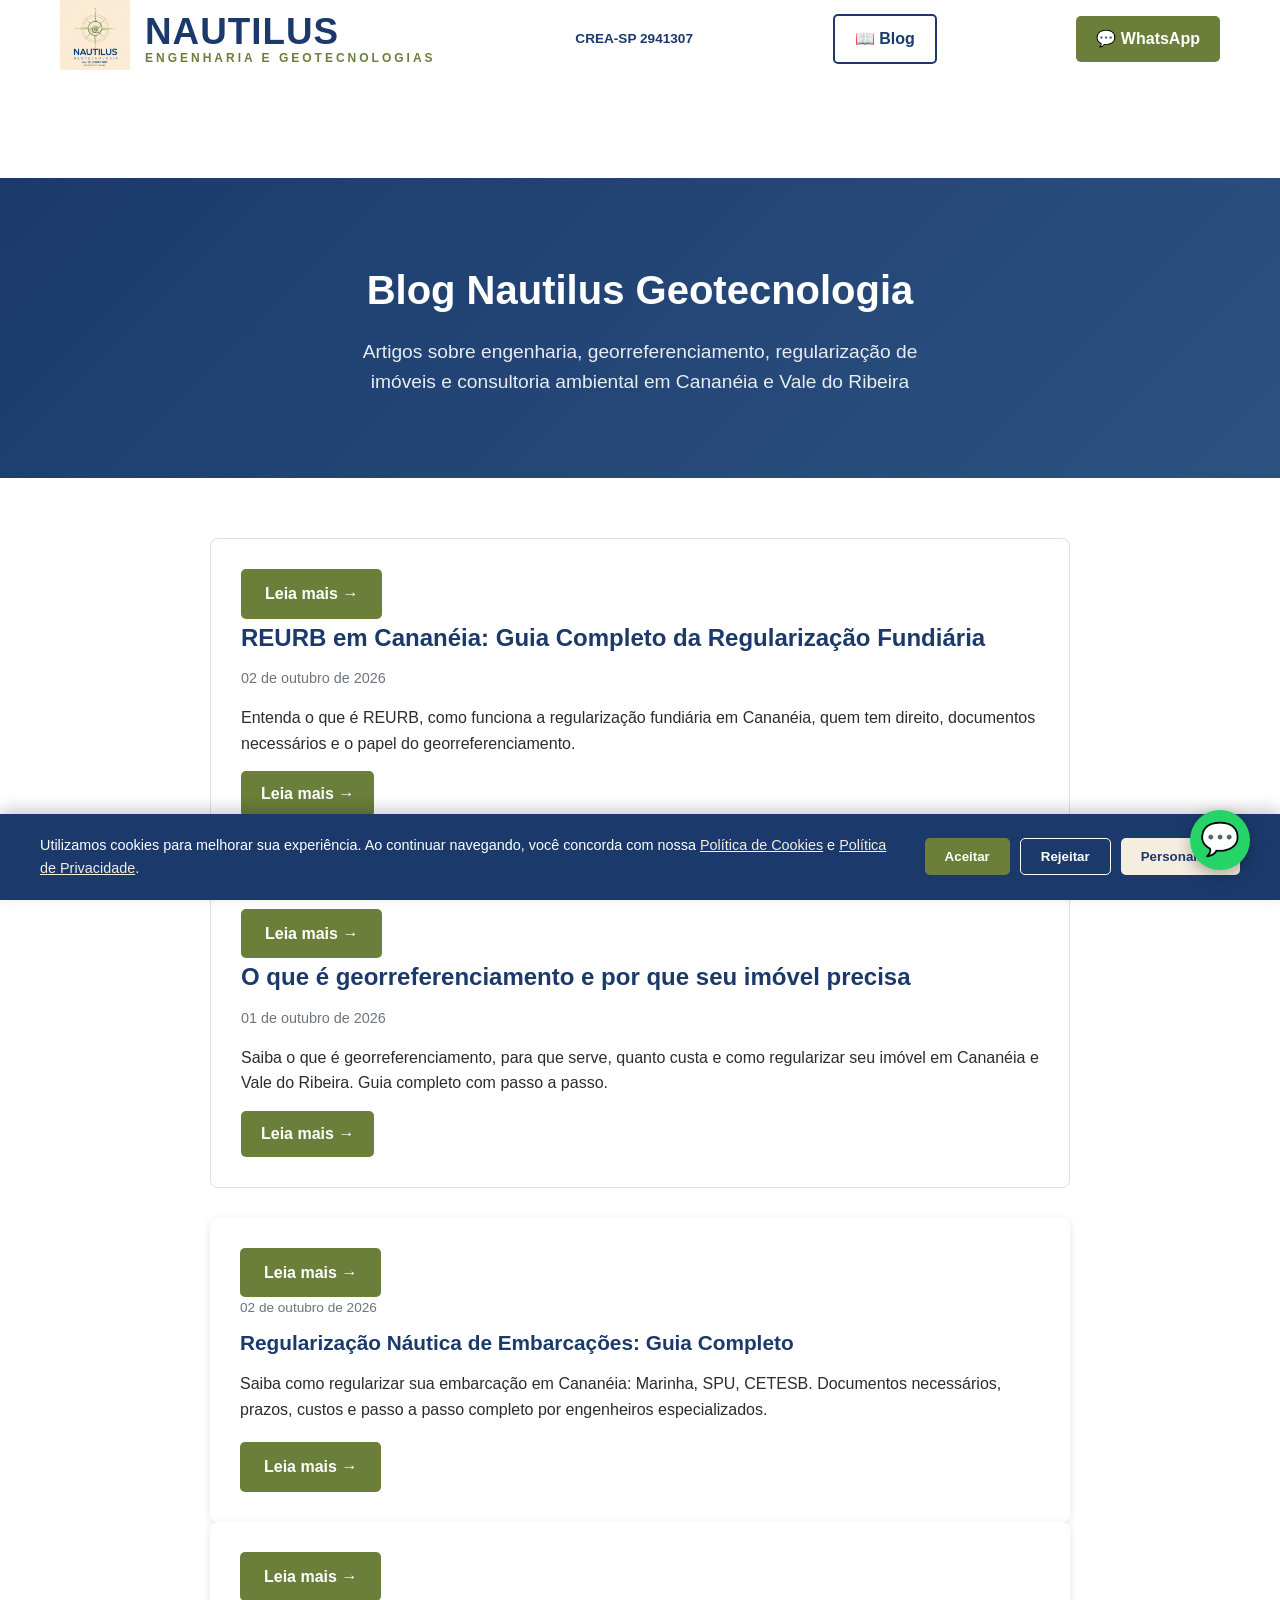
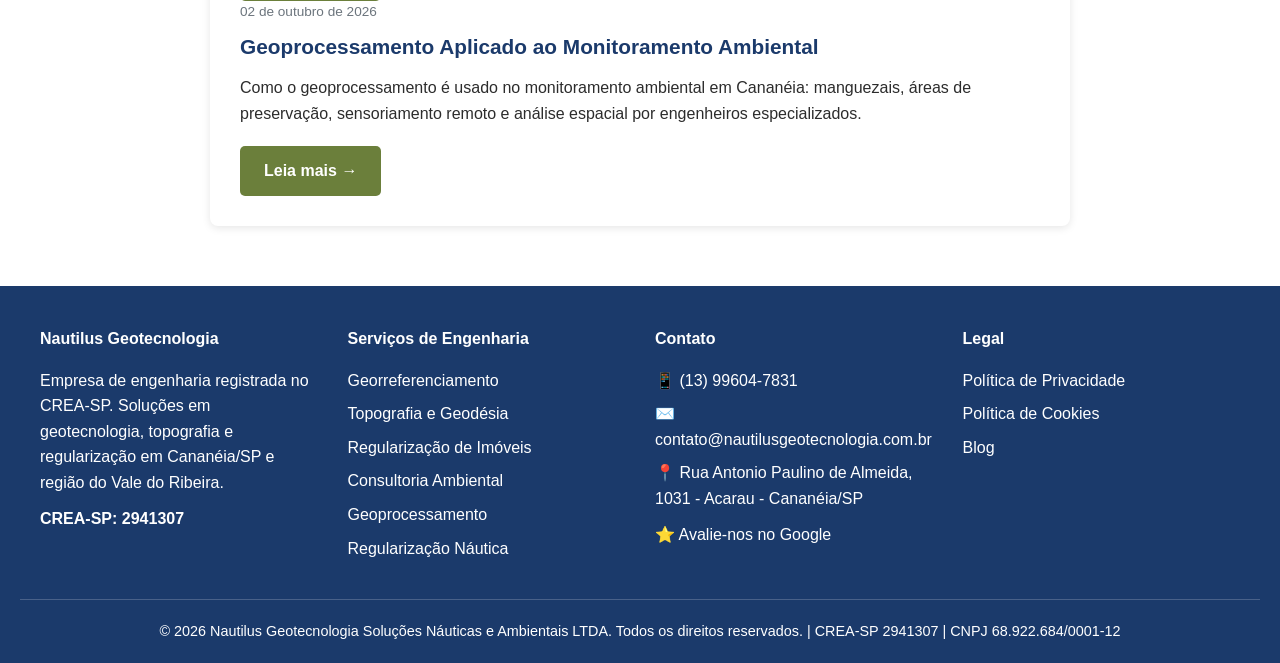
==== commit c8e503ba: "Update index.html" ====
--- a/blog/index.html
+++ b/blog/index.html
@@ -68,20 +68,23 @@
 </section>
 
 <section class="blog-list">
+     <article class="blog-card">
+            <a href="artigo-slug.html" class="btn-blog">Leia mais →</a>
+        <h2><a href="/blog/reurb-regularizacao-fundiaria-cananeia.html">REURB em Cananéia: Guia Completo da Regularização Fundiária</a></h2>
+        <time datetime="2026-10-02">02 de outubro de 2026</time>
+        <p>Entenda o que é REURB, como funciona a regularização fundiária em Cananéia, quem tem direito, documentos necessários e o papel do georreferenciamento.</p>
+        <a href="/blog/reurb-regularizacao-fundiaria-cananeia.html" class="btn">Leia mais →</a>
+    </article>
     <article class="blog-card">
+        <a href="artigo-slug.html" class="btn-blog">Leia mais →</a>
         <h2><a href="/blog/o-que-e-georreferenciamento.html">O que é georreferenciamento e por que seu imóvel precisa</a></h2>
         <time datetime="2026-10-01">01 de outubro de 2026</time>
         <p>Saiba o que é georreferenciamento, para que serve, quanto custa e como regularizar seu imóvel em Cananéia e Vale do Ribeira. Guia completo com passo a passo.</p>
         <a href="/blog/o-que-e-georreferenciamento.html" class="btn">Leia mais →</a>
     </article>
-        <article class="blog-card">
-        <h2><a href="/blog/reurb-regularizacao-fundiaria-cananeia.html">REURB em Cananéia: Guia Completo da Regularização Fundiária</a></h2>
-        <time datetime="2026-10-02">02 de outubro de 2026</time>
-        <p>Entenda o que é REURB, como funciona a regularização fundiária em Cananéia, quem tem direito, documentos necessários e o papel do georreferenciamento.</p>
-        <a href="/blog/reurb-regularizacao-fundiaria-cananeia.html" class="btn">Leia mais →</a>
-    </article>
-                <article class="blog-card-home">
+                        <article class="blog-card-home">
             <div class="blog-card-content">
+                <a href="artigo-slug.html" class="btn-blog">Leia mais →</a>
                 <time datetime="2026-10-02">02 de outubro de 2026</time>
                 <h3><a href="/blog/regularizacao-nautica-embarcacoes.html">Regularização Náutica de Embarcações: Guia Completo</a></h3>
                 <p>Saiba como regularizar sua embarcação em Cananéia: Marinha, SPU, CETESB. Documentos necessários, prazos, custos e passo a passo completo por engenheiros especializados.</p>
@@ -91,6 +94,7 @@
 
         <article class="blog-card-home">
             <div class="blog-card-content">
+                <a href="artigo-slug.html" class="btn-blog">Leia mais →</a>
                 <time datetime="2026-10-02">02 de outubro de 2026</time>
                 <h3><a href="/blog/geoprocessamento-monitoramento-ambiental.html">Geoprocessamento Aplicado ao Monitoramento Ambiental</a></h3>
                 <p>Como o geoprocessamento é usado no monitoramento ambiental em Cananéia: manguezais, áreas de preservação, sensoriamento remoto e análise espacial por engenheiros especializados.</p>
--- a/blog/style.css
+++ b/blog/style.css
@@ -41,7 +41,7 @@
 
 /* HEADER */
 
-header {
+header.main-header {
     position: fixed; top: 0; left: 0; right: 0;
     background: var(--branco);
     box-shadow: 0 2px 10px rgba(0,0,0,0.1);
@@ -157,8 +157,8 @@
 
 .article-container { 
     max-width: 800px; 
-    margin: 120px auto 40px; 
-    padding: 0 20px;
+    margin: 0 auto;
+    padding: 130px 20px 40px;
     width: 100%;
 }
 
@@ -433,15 +433,20 @@
 
 .btn-blog {
     display: inline-block;
-    color: var(--verde-oliva);
+    background: var(--verde-oliva);
+    color: var(--branco);
+    padding: 12px 24px;
+    border-radius: 5px;
     font-weight: 600;
     text-decoration: none;
-    transition: color 0.3s;
+    transition: background 0.3s, transform 0.3s;
 }
 
 .btn-blog:hover {
-    color: var(--verde-oliva-hover);
-}
+    background: var(--verde-oliva-hover);
+    transform: translateY(-2px);
+}
+
 
 .blog-cta {
     text-align: center;
@@ -468,38 +473,54 @@
    ============================================ */
 
 @media (max-width: 768px) {
-    /* Header */
     .header-crea { display: none; }
-    .header-brand-name { font-size: 1rem; }
-    .header-brand-sub { font-size: 0.65rem; }
-    header { padding: 10px 0; }
-    .logo img { height: 40px; }
-    .btn-header { padding: 8px 14px; font-size: 0.85rem; }
-    .header-content { padding: 0 15px; }
-    
-    /* Blog Hero */
+    header.main-header { padding: 8px 0; }
+    .header-content { 
+        padding: 0 15px;
+        gap: 8px;
+        justify-content: space-between;
+    }
+    .header-brand { gap: 10px; }
+    .header-brand-name { font-size: 0.9rem !important; }
+    .header-brand-sub { 
+        font-size: 0.6rem !important;
+        letter-spacing: 1px !important;
+    }
+    .logo img { height: 35px !important; }
+    
+    .btn-header {
+        padding: 5px 8px !important;
+        font-size: 0.7rem !important;
+        gap: 4px !important;
+    }
+    
+    .btn-header:last-child {
+        font-size: 0 !important;
+        padding: 8px 12px !important;
+    }
+    
+    .btn-header:last-child::before {
+        content: "💬";
+        font-size: 1.2rem;
+    }
+    
     .blog-hero { margin-top: 70px; padding: 40px 15px; }
     .blog-hero h1 { font-size: 1.8rem; }
     .blog-hero p { font-size: 1rem; }
     
-    /* Blog List */
     .blog-list { padding: 0 15px; margin: 30px auto; }
     .blog-card { padding: 20px; margin-bottom: 20px; }
     .blog-card h2 { font-size: 1.3rem; }
     .blog-card p { font-size: 0.95rem; }
     
-    /* Article Container */
     .article-container { 
-        margin-top: 80px; 
-        padding: 0 15px;
+        padding: 90px 15px 30px !important;
         width: 100%;
     }
     
-    /* Article Header */
     .article-header { margin-bottom: 25px; padding-bottom: 15px; }
     .article-header h1 { font-size: 1.5rem; line-height: 1.4; }
     
-    /* Article Meta */
     .article-meta { 
         flex-direction: column; 
         gap: 8px;
@@ -508,7 +529,6 @@
         font-size: 0.85rem;
     }
     
-    /* Article Content */
     .article-content { font-size: 1rem; line-height: 1.7; }
     .article-content h2 { font-size: 1.3rem; margin-top: 25px; margin-bottom: 15px; }
     .article-content h3 { font-size: 1.15rem; margin-top: 20px; margin-bottom: 12px; }
@@ -516,7 +536,6 @@
     .article-content ul, .article-content ol { padding-left: 20px; margin-bottom: 15px; }
     .article-content li { margin-bottom: 8px; font-size: 0.95rem; }
     
-    /* Tabelas - RESPONSIVAS COM SCROLL */
     .article-content table { 
         display: block;
         overflow-x: auto;
@@ -533,7 +552,6 @@
         font-size: 0.85rem;
     }
     
-    /* Blockquote */
     .article-content blockquote { 
         padding: 12px 15px; 
         margin: 15px 0;
@@ -541,13 +559,11 @@
         border-left-width: 3px;
     }
     
-    /* Article CTA */
     .article-cta { padding: 25px 15px; margin: 25px 0; }
     .article-cta h3 { font-size: 1.2rem; margin-bottom: 12px; }
     .article-cta p { font-size: 0.9rem; margin-bottom: 15px; }
     .article-cta .btn { padding: 10px 25px; font-size: 0.9rem; }
     
-    /* Article Author */
     .article-author { 
         flex-direction: column; 
         text-align: center;
@@ -557,24 +573,20 @@
     .article-author img { width: 50px; height: 50px; }
     .article-author-info { font-size: 0.85rem; }
     
-    /* Footer */
     .footer-content { grid-template-columns: 1fr; gap: 20px; }
     .footer-col h4 { font-size: 1.1rem; }
     .footer-col a { font-size: 0.9rem; }
     .footer-bottom { font-size: 0.8rem; padding: 15px 10px; }
     footer { padding: 30px 15px 15px; }
     
-    /* WhatsApp Float */
     .whatsapp-float { width: 50px; height: 50px; bottom: 15px; right: 15px; font-size: 1.5rem; }
     
-    /* LGPD Banner */
     .lgpd-banner { padding: 15px; }
     .lgpd-content { flex-direction: column; text-align: center; gap: 15px; }
     .lgpd-content p { font-size: 0.8rem; }
     .lgpd-buttons { justify-content: center; width: 100%; }
     .lgpd-btn { padding: 8px 16px; font-size: 0.8rem; }
     
-    /* Blog Section Home */
     .blog-section { padding: 40px 15px; }
     .blog-grid { grid-template-columns: 1fr; gap: 15px; }
     .blog-card-home { margin-bottom: 15px; }
@@ -587,8 +599,7 @@
 }
 
 @media (max-width: 480px) {
-    /* Telas muito pequenas */
-    .article-container { padding: 0 12px; }
+    .article-container { padding: 80px 12px 25px !important; }
     .article-header h1 { font-size: 1.3rem; }
     .article-content h2 { font-size: 1.2rem; }
     .article-content h3 { font-size: 1.05rem; }
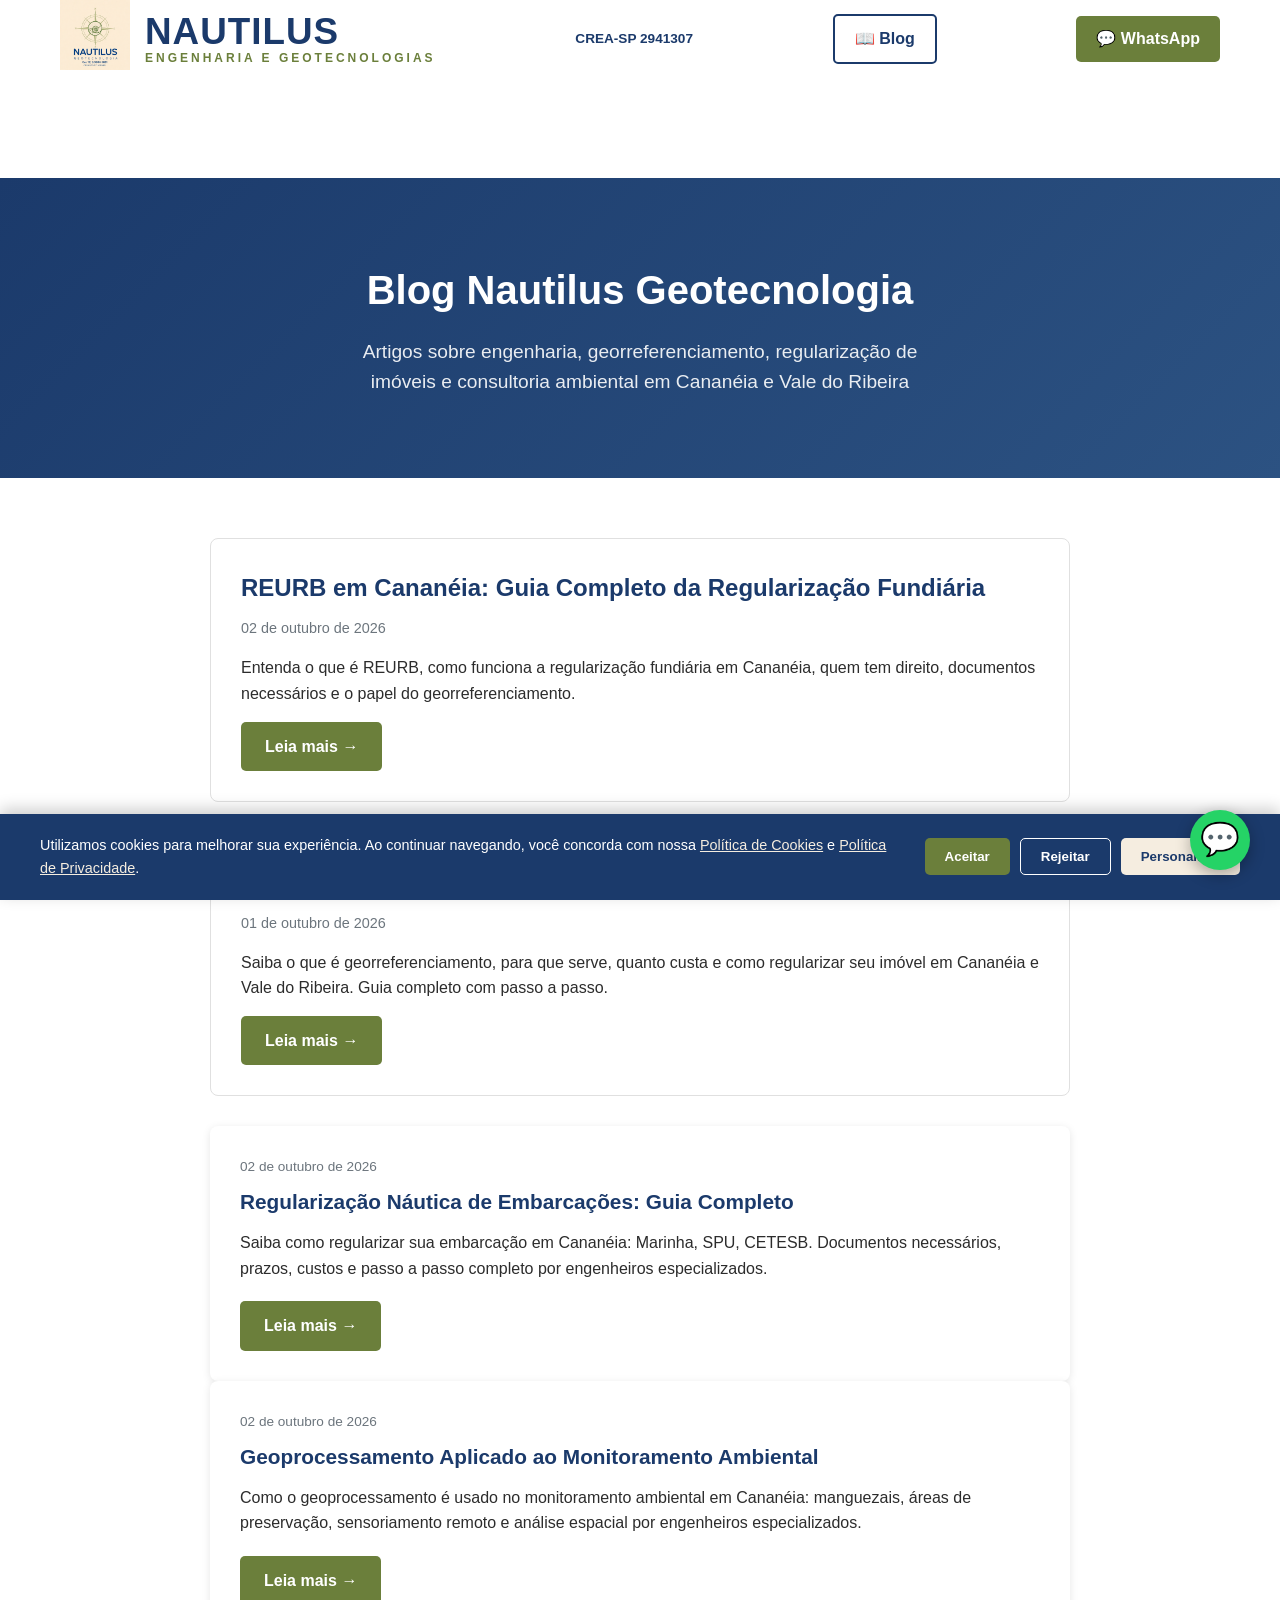
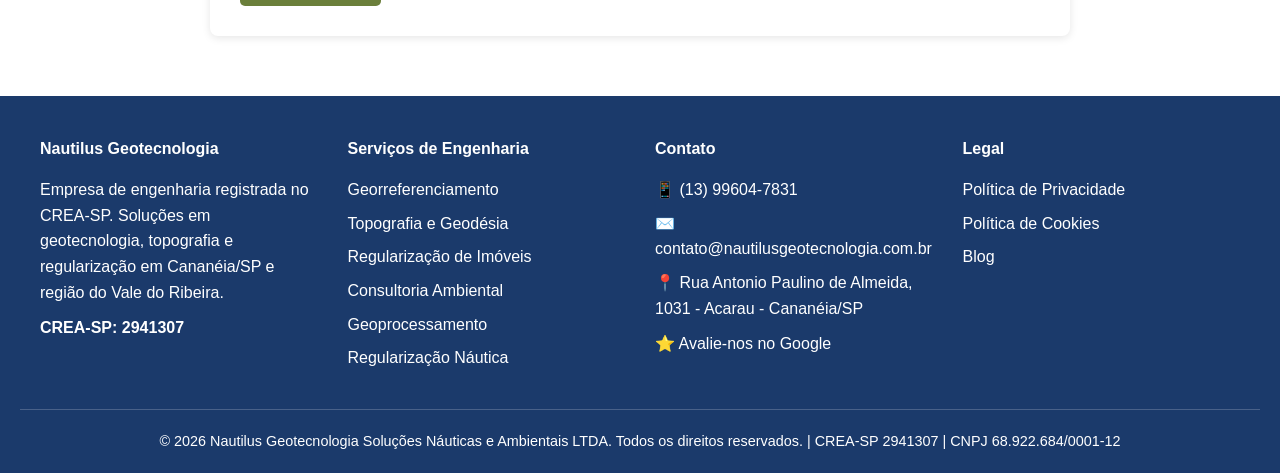
==== commit 04e0855d: "Update index.html" ====
--- a/blog/index.html
+++ b/blog/index.html
@@ -61,46 +61,47 @@
         <a href="https://wa.me/5513996047831?text=Ol%C3%A1!%20Vim%20pelo%20site%20da%20Nautilus." class="btn-header" target="_blank" rel="noopener noreferrer">💬 WhatsApp</a>
     </div>
 </header>
-
 <section class="blog-hero">
     <h1>Blog Nautilus Geotecnologia</h1>
     <p>Artigos sobre engenharia, georreferenciamento, regularização de imóveis e consultoria ambiental em Cananéia e Vale do Ribeira</p>
 </section>
 
 <section class="blog-list">
-     <article class="blog-card">
-            <a href="artigo-slug.html" class="btn-blog">Leia mais →</a>
+
+    <article class="blog-card">
         <h2><a href="/blog/reurb-regularizacao-fundiaria-cananeia.html">REURB em Cananéia: Guia Completo da Regularização Fundiária</a></h2>
         <time datetime="2026-10-02">02 de outubro de 2026</time>
         <p>Entenda o que é REURB, como funciona a regularização fundiária em Cananéia, quem tem direito, documentos necessários e o papel do georreferenciamento.</p>
-        <a href="/blog/reurb-regularizacao-fundiaria-cananeia.html" class="btn">Leia mais →</a>
+        <a href="/blog/reurb-regularizacao-fundiaria-cananeia.html" class="btn-blog">Leia mais →</a>
     </article>
+
     <article class="blog-card">
-        <a href="artigo-slug.html" class="btn-blog">Leia mais →</a>
         <h2><a href="/blog/o-que-e-georreferenciamento.html">O que é georreferenciamento e por que seu imóvel precisa</a></h2>
         <time datetime="2026-10-01">01 de outubro de 2026</time>
         <p>Saiba o que é georreferenciamento, para que serve, quanto custa e como regularizar seu imóvel em Cananéia e Vale do Ribeira. Guia completo com passo a passo.</p>
-        <a href="/blog/o-que-e-georreferenciamento.html" class="btn">Leia mais →</a>
+        <a href="/blog/o-que-e-georreferenciamento.html" class="btn-blog">Leia mais →</a>
     </article>
-                        <article class="blog-card-home">
-            <div class="blog-card-content">
-                <a href="artigo-slug.html" class="btn-blog">Leia mais →</a>
-                <time datetime="2026-10-02">02 de outubro de 2026</time>
-                <h3><a href="/blog/regularizacao-nautica-embarcacoes.html">Regularização Náutica de Embarcações: Guia Completo</a></h3>
-                <p>Saiba como regularizar sua embarcação em Cananéia: Marinha, SPU, CETESB. Documentos necessários, prazos, custos e passo a passo completo por engenheiros especializados.</p>
-                <a href="/blog/regularizacao-nautica-embarcacoes.html" class="btn-blog">Leia mais →</a>
-            </div>
-        </article>
 
-        <article class="blog-card-home">
-            <div class="blog-card-content">
-                <a href="artigo-slug.html" class="btn-blog">Leia mais →</a>
-                <time datetime="2026-10-02">02 de outubro de 2026</time>
-                <h3><a href="/blog/geoprocessamento-monitoramento-ambiental.html">Geoprocessamento Aplicado ao Monitoramento Ambiental</a></h3>
-                <p>Como o geoprocessamento é usado no monitoramento ambiental em Cananéia: manguezais, áreas de preservação, sensoriamento remoto e análise espacial por engenheiros especializados.</p>
-                <a href="/blog/geoprocessamento-monitoramento-ambiental.html" class="btn-blog">Leia mais →</a>
-            </div>
-        </article>
+    <article class="blog-card-home">
+        <div class="blog-card-content">
+            <time datetime="2026-10-02">02 de outubro de 2026</time>
+            <h3><a href="/blog/regularizacao-nautica-embarcacoes.html">Regularização Náutica de Embarcações: Guia Completo</a></h3>
+            <p>Saiba como regularizar sua embarcação em Cananéia: Marinha, SPU, CETESB. Documentos necessários, prazos, custos e passo a passo completo por engenheiros especializados.</p>
+            <a href="/blog/regularizacao-nautica-embarcacoes.html" class="btn-blog">Leia mais →</a>
+        </div>
+    </article>
+
+    <article class="blog-card-home">
+        <div class="blog-card-content">
+            <time datetime="2026-10-02">02 de outubro de 2026</time>
+            <h3><a href="/blog/geoprocessamento-monitoramento-ambiental.html">Geoprocessamento Aplicado ao Monitoramento Ambiental</a></h3>
+            <p>Como o geoprocessamento é usado no monitoramento ambiental em Cananéia: manguezais, áreas de preservação, sensoriamento remoto e análise espacial por engenheiros especializados.</p>
+            <a href="/blog/geoprocessamento-monitoramento-ambiental.html" class="btn-blog">Leia mais →</a>
+        </div>
+    </article>
+
+</section>
+
 
 </section>
 
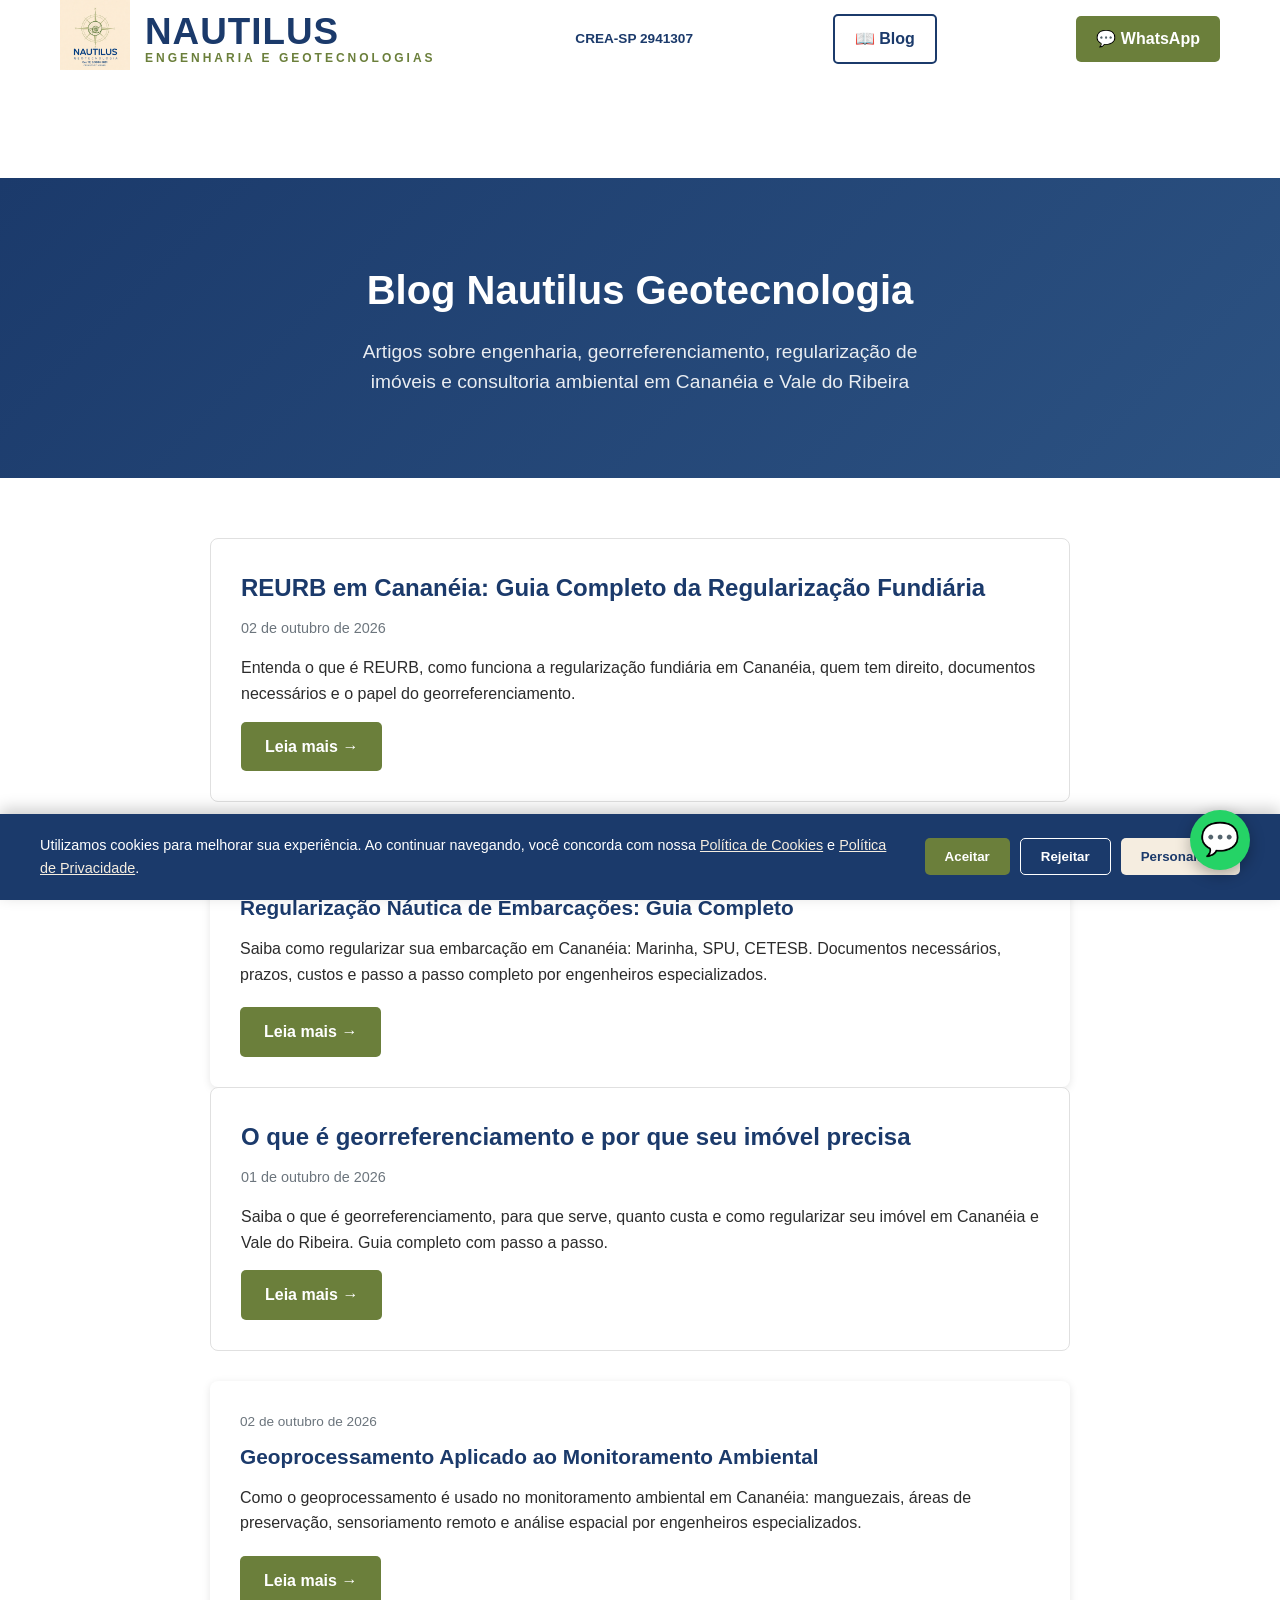
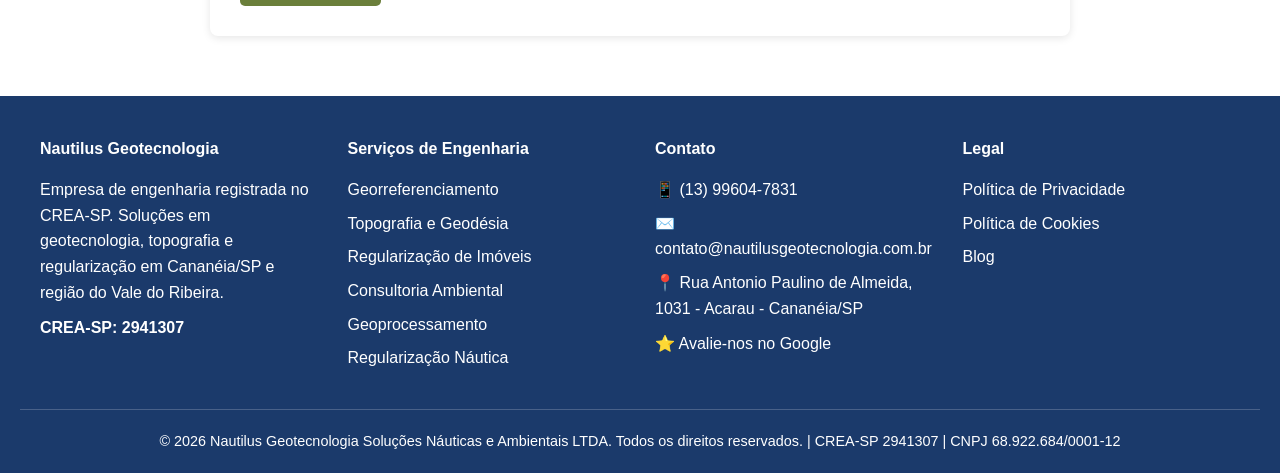
==== commit 302050bb: "Update index.html" ====
--- a/blog/index.html
+++ b/blog/index.html
@@ -74,7 +74,15 @@
         <p>Entenda o que é REURB, como funciona a regularização fundiária em Cananéia, quem tem direito, documentos necessários e o papel do georreferenciamento.</p>
         <a href="/blog/reurb-regularizacao-fundiaria-cananeia.html" class="btn-blog">Leia mais →</a>
     </article>
-
+    
+       <article class="blog-card-home">
+        <div class="blog-card-content">
+            <time datetime="2026-10-02">02 de outubro de 2026</time>
+            <h3><a href="/blog/regularizacao-nautica-embarcacoes.html">Regularização Náutica de Embarcações: Guia Completo</a></h3>
+            <p>Saiba como regularizar sua embarcação em Cananéia: Marinha, SPU, CETESB. Documentos necessários, prazos, custos e passo a passo completo por engenheiros especializados.</p>
+            <a href="/blog/regularizacao-nautica-embarcacoes.html" class="btn-blog">Leia mais →</a>
+        </div>
+    </article>
     <article class="blog-card">
         <h2><a href="/blog/o-que-e-georreferenciamento.html">O que é georreferenciamento e por que seu imóvel precisa</a></h2>
         <time datetime="2026-10-01">01 de outubro de 2026</time>
@@ -82,16 +90,7 @@
         <a href="/blog/o-que-e-georreferenciamento.html" class="btn-blog">Leia mais →</a>
     </article>
 
-    <article class="blog-card-home">
-        <div class="blog-card-content">
-            <time datetime="2026-10-02">02 de outubro de 2026</time>
-            <h3><a href="/blog/regularizacao-nautica-embarcacoes.html">Regularização Náutica de Embarcações: Guia Completo</a></h3>
-            <p>Saiba como regularizar sua embarcação em Cananéia: Marinha, SPU, CETESB. Documentos necessários, prazos, custos e passo a passo completo por engenheiros especializados.</p>
-            <a href="/blog/regularizacao-nautica-embarcacoes.html" class="btn-blog">Leia mais →</a>
-        </div>
-    </article>
-
-    <article class="blog-card-home">
+        <article class="blog-card-home">
         <div class="blog-card-content">
             <time datetime="2026-10-02">02 de outubro de 2026</time>
             <h3><a href="/blog/geoprocessamento-monitoramento-ambiental.html">Geoprocessamento Aplicado ao Monitoramento Ambiental</a></h3>
@@ -101,10 +100,6 @@
     </article>
 
 </section>
-
-
-</section>
-
 <footer>
     <div class="footer-content">
         <div class="footer-col">
--- a/blog/style.css
+++ b/blog/style.css
@@ -286,7 +286,7 @@
     padding: 20px; background: #f5f5f5; border-radius: 8px; margin: 40px 0;
 }
 
-.article-author img { width: 60px; height: 60px; border-radius: 50%; }
+.article-author img { width: 60px; height: 60px; border-radius: 0; }
 
 .article-author-info { font-size: 0.9rem; color: var(--cinza-medio); }
 
